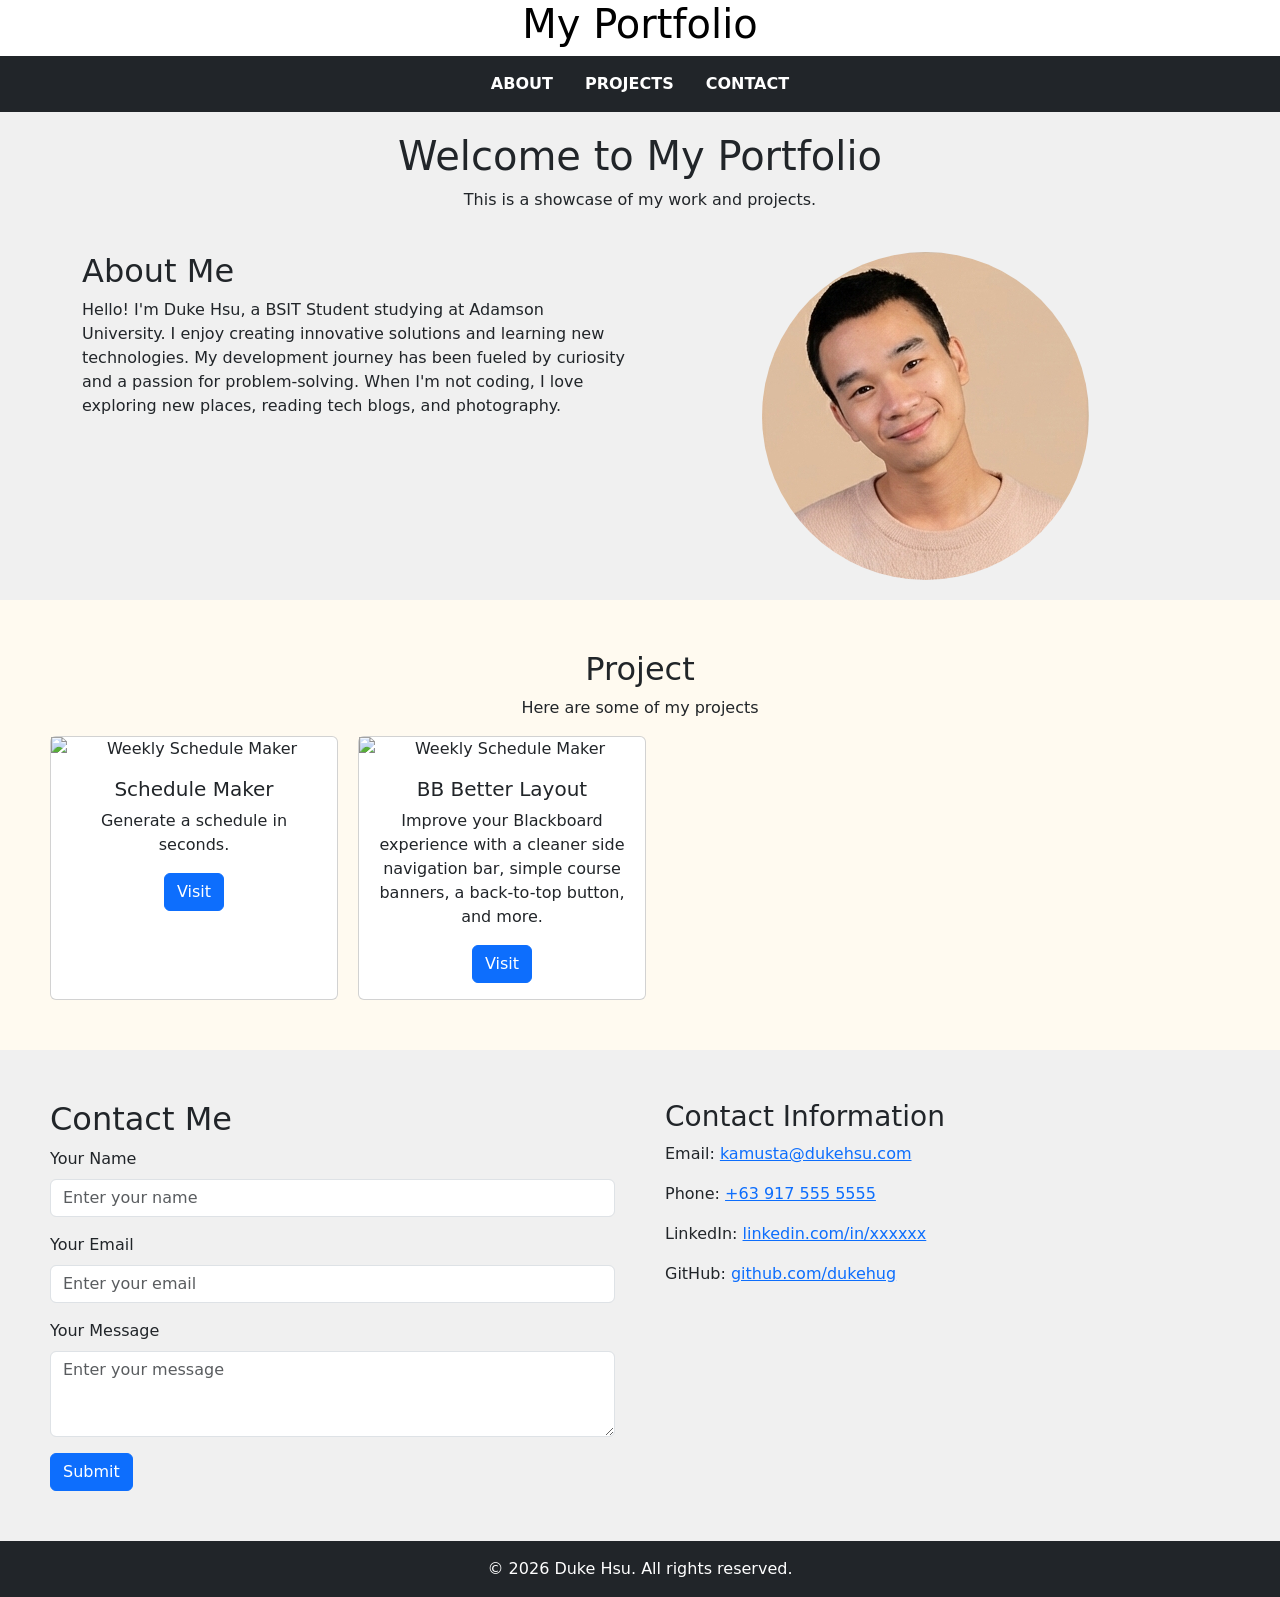
==== 2026-2027/29082_Lab_Exercise_1/portfolio/index.html @ 7baa2954 "add exercise-1" ====
<!DOCTYPE html>
<html lang="en">
<head>
    <meta charset="UTF-8">
    <meta http-equiv="X-UA-Compatible" content="IE=edge">
    <meta name="viewport" content="width=device-width, initial-scale=1.0">
    <title>My Portfolio</title>
    <!--External CSS-->
    <link rel="stylesheet" href="styles.css">
    <!--Bootstrap CSS & JS-->
    <link href="https://cdn.jsdelivr.net/npm/bootstrap@5.0.2/dist/css/bootstrap.min.css" rel="stylesheet" integrity="sha384-EVSTQN3/azprG1Anm3QDgpJLIm9Nao0Yz1ztcQTwFspd3yD65VohhpuuCOmLASjC" crossorigin="anonymous">
    <script src="https://cdn.jsdelivr.net/npm/bootstrap@5.0.2/dist/js/bootstrap.bundle.min.js" integrity="sha384-MrcW6ZMFYlzcLA8Nl+NtUVF0sA7MsXsP1UyJoMp4YLEuNSfAP+JcXn/tWtIaxVXM" crossorigin="anonymous"></script>

    <style>
        /*Internal CSS*/
        .intro{
            background-color: #f0f0f0;
            padding: 20px;
            text-align: center;
        }
    </style>
</head>
<body>
    <!--Header section-->
    <header>
        <!--Inline CSS-->
        <h1 style= "color:black; text-align:center;">My Portfolio</h1>
    </header>

    <!--Navigation bar-->
    <nav class="navbar navbar-dark bg-dark">
        <ul class="nav justify-content-center w-100">
            <li class="nav-item"><a class="nav-link active text-white fw-bold" href="#about">ABOUT</a></li>
            <li class="nav-item"><a class="nav-link active text-white fw-bold" href="#project">PROJECTS</a></li>
            <li class="nav-item"><a class="nav-link active text-white fw-bold" href="#contact">CONTACT</a></li>
        </ul>
    </nav>


    <!--About Section-->
    <section id="about" class="intro">
        <div class="container">
            <h1>Welcome to My Portfolio</h1>
            <p>This is a showcase of my work and projects.</p>
            <br>


            <div class="row">

                <!-- About Me -->
                <div class="col-md-6" style="text-align: left;">
                    <h2>About Me</h2>
                    <p>
                        Hello! I'm Duke Hsu, a BSIT Student studying at Adamson University. 
                        I enjoy creating innovative solutions and learning new technologies.
                        My development journey has been fueled by curiosity and a passion for problem-solving. 
                        When I'm not coding, I love exploring new places, reading tech blogs, and photography.  


                    </p>
                </div>

                <!-- Profile Image -->
                <div class="col-md-6">
                    <img src="images/duke.jpg" alt="Duke Hsu" class="img-fluid rounded-circle">
                </div>
            </div>

        </div>

    </section>



    <!--Project Section-->
    <section id="project" class="project">
        <h2>Project</h2>
        <p>Here are some of my projects </p>
        <div class="project-list"> <!-- -->
            <!-- Project 0 -->
            <div class="card" style="width: 18rem;">
                <img src="https://img.dukehsu.com/blog/20260810180148725.webp" alt="Weekly Schedule Maker">
                <div class="card-body">
                    <h5 class="card-title">Schedule Maker</h5>
                    <p class="card-text">Generate a schedule in seconds.</p>
                    <a href="https://weekly.52hz.im" target="_blank" class="btn btn-primary">Visit</a>
                </div>
            </div>

            <!-- Project 1 -->
            <div class="card" style="width: 18rem;">
                <img src="https://raw.githubusercontent.com/dukehug/BB-Better-Layout/main/shotscreen/marquee-promo-1400x560.png" alt="Weekly Schedule Maker">
                <div class="card-body">
                    <h5 class="card-title">BB Better Layout</h5>
                    <p class="card-text">Improve your Blackboard experience with a cleaner side navigation bar, simple course banners, a back-to-top button, and more.</p>
                    <a href="https://chromewebstore.google.com/detail/bb-better-layout-for-adam/pbnangjmldocmbkogkophjbobmnnppki?hl=en" target="_blank" class="btn btn-primary">Visit</a>
                </div>
            </div>
        </div>
    </section>


    <!-- Contact Section -->
    <section id="contact" class="contact">
        <div class="contact-container">

            <!--Left column-->
            <div class="contact-form">
                <h2>Contact Me</h2>
                <form id="contactForm">
                    <div class="mb-3">
                        <label for="contactMe" class="form-label">Your Name</label>
                        <input type="text" class="form-control" id="contactMe" placeholder="Enter your name" required>
                    </div>

                    <div class="mb-3">
                        <label for="contactEmail" class="form-label">Your Email</label>
                        <input type="email" class="form-control" id="contactEmail" placeholder="Enter your email" required>
                    </div>

                    <div class="mb-3">
                        <label for="contactMessage" class="form-label">Your Message</label>
                        <textarea class="form-control" id="contactMessage" rows="3" placeholder="Enter your message" required></textarea>
                    </div>

                    <button type="submit" class="btn btn-primary" >Submit</button>
                </form>
            </div>

            <!--Right column-->
            <div class="contact-info">
                <h3>Contact Information</h3>
                <p>Email: <a href="mailto:kamusta@dukehsu.com">kamusta@dukehsu.com</a></p>
                <p>Phone: <a href="tel:+639175555555">+63 917 555 5555</a></p>
                <p>LinkedIn: <a href="https://www.linkedin.com/in/xxxx" target="_blank">linkedin.com/in/xxxxxx</a></p>
                <p>GitHub: <a href=https://github.com/dukehug target="_blank">github.com/dukehug</a></p>
            </div>

        </div>
    </section>


    <!-- Modal -->
    <div class="modal fade" id="contactModal" tabindex="-1" aria-labelledby="contactModalLabel" aria-hidden="true">
        <div class="modal-dialog">
            <div class="modal-content">
                <div class="modal-header">
                    <h5 class="modal-title" id="contactModalLabel">Thank You!</h5>
                    <button type="button" class="btn-close" data-bs-dismiss="modal" aria-label="Close"></button>
                </div>
                <div class="modal-body">
                    Thank you for reaching out! I will get back to you as soon as possible.
                </div>
                <div class="modal-footer">
                    <button type="button" class="btn btn-secondary" data-bs-dismiss="modal">Close</button>
                </div>
            </div>
        </div>
    </div>         


    <!--Footer-->
    <footer class="bg-dark text-white text-center py-3">
        &copy; 2026 Duke Hsu. All rights reserved.
    </footer>

    <!--Internal JS-->
    <!--Check form submission-->    
    <script>
        const contactForm = document.getElementById('contactForm');
        contactForm.addEventListener('submit', function(event) {
            event.preventDefault(); // Prevent form submission
            // Show the modal
            const contactModal = new bootstrap.Modal(document.getElementById('contactModal'));
            contactModal.show();
        });
    </script>

</body>
</html>
---- 2026-2027/29082_Lab_Exercise_1/portfolio/styles.css ----
/*Section styles*/
.project{
    background-color: floralwhite;
    padding: 50px;
    text-align: center;
}

.project-list{
    display: flex;
    flex-wrap: wrap;
    gap: 20px;
    align-items: stretch;
}

.contact{
    background-color: #f0f0f0;
    padding: 50px;
}

.contact-container{
    display: flex;
    gap: 50px;
}

.contact-form{
    flex:1;
    text-align: left;
}

.contact-info{
    flex:1;
    text-align: left;
}
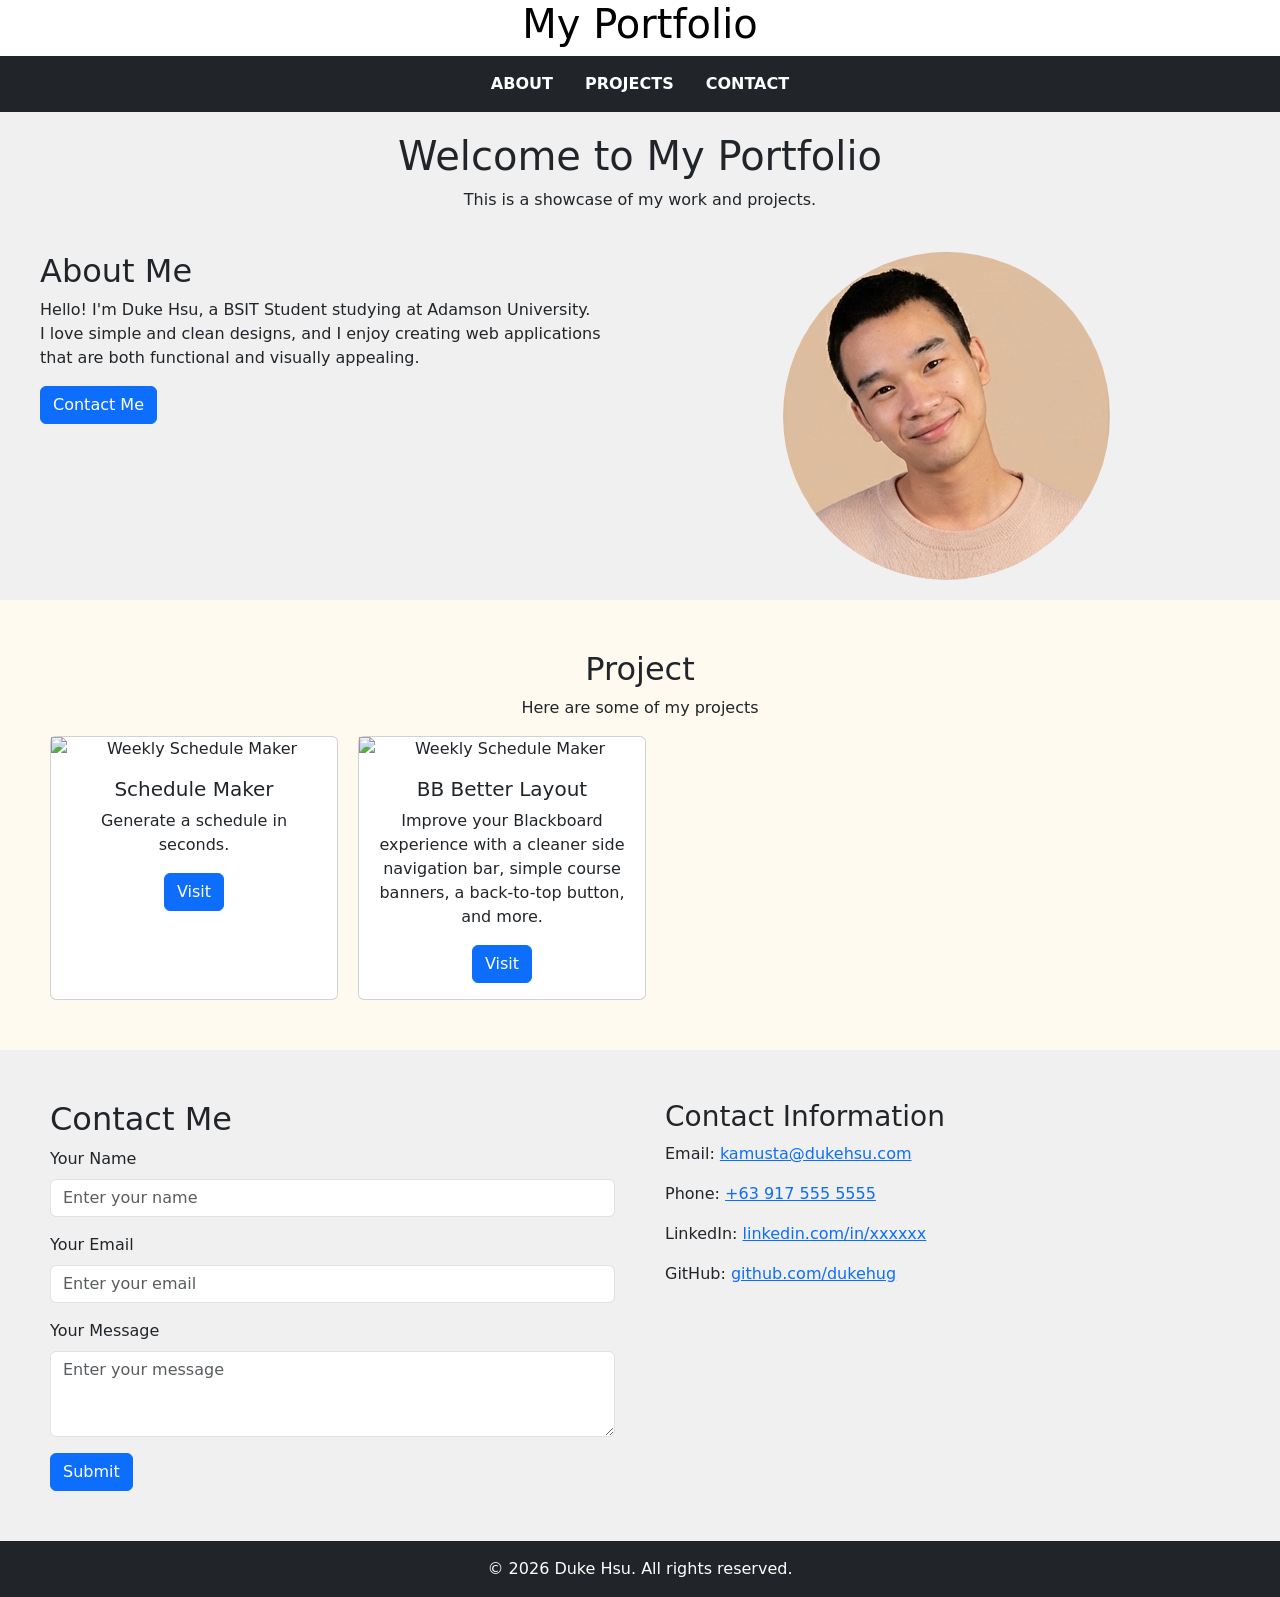
==== commit c41bae05: "add a button and max-width" ====
--- a/2026-2027/29082_Lab_Exercise_1/portfolio/index.html
+++ b/2026-2027/29082_Lab_Exercise_1/portfolio/index.html
@@ -39,7 +39,7 @@
 
     <!--About Section-->
     <section id="about" class="intro">
-        <div class="container">
+        <div class="content-container">
             <h1>Welcome to My Portfolio</h1>
             <p>This is a showcase of my work and projects.</p>
             <br>
@@ -51,13 +51,13 @@
                 <div class="col-md-6" style="text-align: left;">
                     <h2>About Me</h2>
                     <p>
-                        Hello! I'm Duke Hsu, a BSIT Student studying at Adamson University. 
-                        I enjoy creating innovative solutions and learning new technologies.
-                        My development journey has been fueled by curiosity and a passion for problem-solving. 
-                        When I'm not coding, I love exploring new places, reading tech blogs, and photography.  
+                        Hello! I'm Duke Hsu, a BSIT Student studying at Adamson University. <br>
+                        I love simple and clean designs, and I enjoy creating web applications that are both functional and visually appealing.
+                    </p>
+                    
+                    <a href="#contact" class="btn btn-primary">Contact Me</a>
+                    <!--<a href="#contact" class="button">Contact Me</a>-->
 
-
-                    </p>
                 </div>
 
                 <!-- Profile Image -->
@@ -74,26 +74,28 @@
 
     <!--Project Section-->
     <section id="project" class="project">
-        <h2>Project</h2>
-        <p>Here are some of my projects </p>
-        <div class="project-list"> <!-- -->
-            <!-- Project 0 -->
-            <div class="card" style="width: 18rem;">
-                <img src="https://img.dukehsu.com/blog/20260810180148725.webp" alt="Weekly Schedule Maker">
-                <div class="card-body">
-                    <h5 class="card-title">Schedule Maker</h5>
-                    <p class="card-text">Generate a schedule in seconds.</p>
-                    <a href="https://weekly.52hz.im" target="_blank" class="btn btn-primary">Visit</a>
+        <div class="content-container">
+            <h2>Project</h2>
+            <p>Here are some of my projects </p>
+            <div class="project-list"> <!-- -->
+                <!-- Project 0 -->
+                <div class="card" style="width: 18rem;">
+                    <img src="https://img.dukehsu.com/blog/20260810180148725.webp" alt="Weekly Schedule Maker">
+                    <div class="card-body">
+                        <h5 class="card-title">Schedule Maker</h5>
+                        <p class="card-text">Generate a schedule in seconds.</p>
+                        <a href="https://weekly.52hz.im" target="_blank" class="btn btn-primary">Visit</a>
+                    </div>
                 </div>
-            </div>
 
-            <!-- Project 1 -->
-            <div class="card" style="width: 18rem;">
-                <img src="https://raw.githubusercontent.com/dukehug/BB-Better-Layout/main/shotscreen/marquee-promo-1400x560.png" alt="Weekly Schedule Maker">
-                <div class="card-body">
-                    <h5 class="card-title">BB Better Layout</h5>
-                    <p class="card-text">Improve your Blackboard experience with a cleaner side navigation bar, simple course banners, a back-to-top button, and more.</p>
-                    <a href="https://chromewebstore.google.com/detail/bb-better-layout-for-adam/pbnangjmldocmbkogkophjbobmnnppki?hl=en" target="_blank" class="btn btn-primary">Visit</a>
+                <!-- Project 1 -->
+                <div class="card" style="width: 18rem;">
+                    <img src="https://raw.githubusercontent.com/dukehug/BB-Better-Layout/main/shotscreen/marquee-promo-1400x560.png" alt="Weekly Schedule Maker">
+                    <div class="card-body">
+                        <h5 class="card-title">BB Better Layout</h5>
+                        <p class="card-text">Improve your Blackboard experience with a cleaner side navigation bar, simple course banners, a back-to-top button, and more.</p>
+                        <a href="https://chromewebstore.google.com/detail/bb-better-layout-for-adam/pbnangjmldocmbkogkophjbobmnnppki?hl=en" target="_blank" class="btn btn-primary">Visit</a>
+                    </div>
                 </div>
             </div>
         </div>
@@ -103,7 +105,6 @@
     <!-- Contact Section -->
     <section id="contact" class="contact">
         <div class="contact-container">
-
             <!--Left column-->
             <div class="contact-form">
                 <h2>Contact Me</h2>
--- a/2026-2027/29082_Lab_Exercise_1/portfolio/styles.css
+++ b/2026-2027/29082_Lab_Exercise_1/portfolio/styles.css
@@ -1,4 +1,11 @@
 /*Section styles*/
+
+.content-container{
+    max-width: 1200px;
+    margin: 0 auto;
+}
+
+
 .project{
     background-color: floralwhite;
     padding: 50px;
@@ -18,6 +25,8 @@
 }
 
 .contact-container{
+    max-width: 1200px;
+    margin: 0 auto;
     display: flex;
     gap: 50px;
 }
@@ -30,4 +39,17 @@
 .contact-info{
     flex:1;
     text-align: left;
+}
+
+/*Button styles*/
+.button{
+    background-color: #333;
+    color: white;
+    padding: 10px ;
+    border: none;
+    cursor: pointer;
+}
+
+.button:hover{
+    background-color: #555;
 }
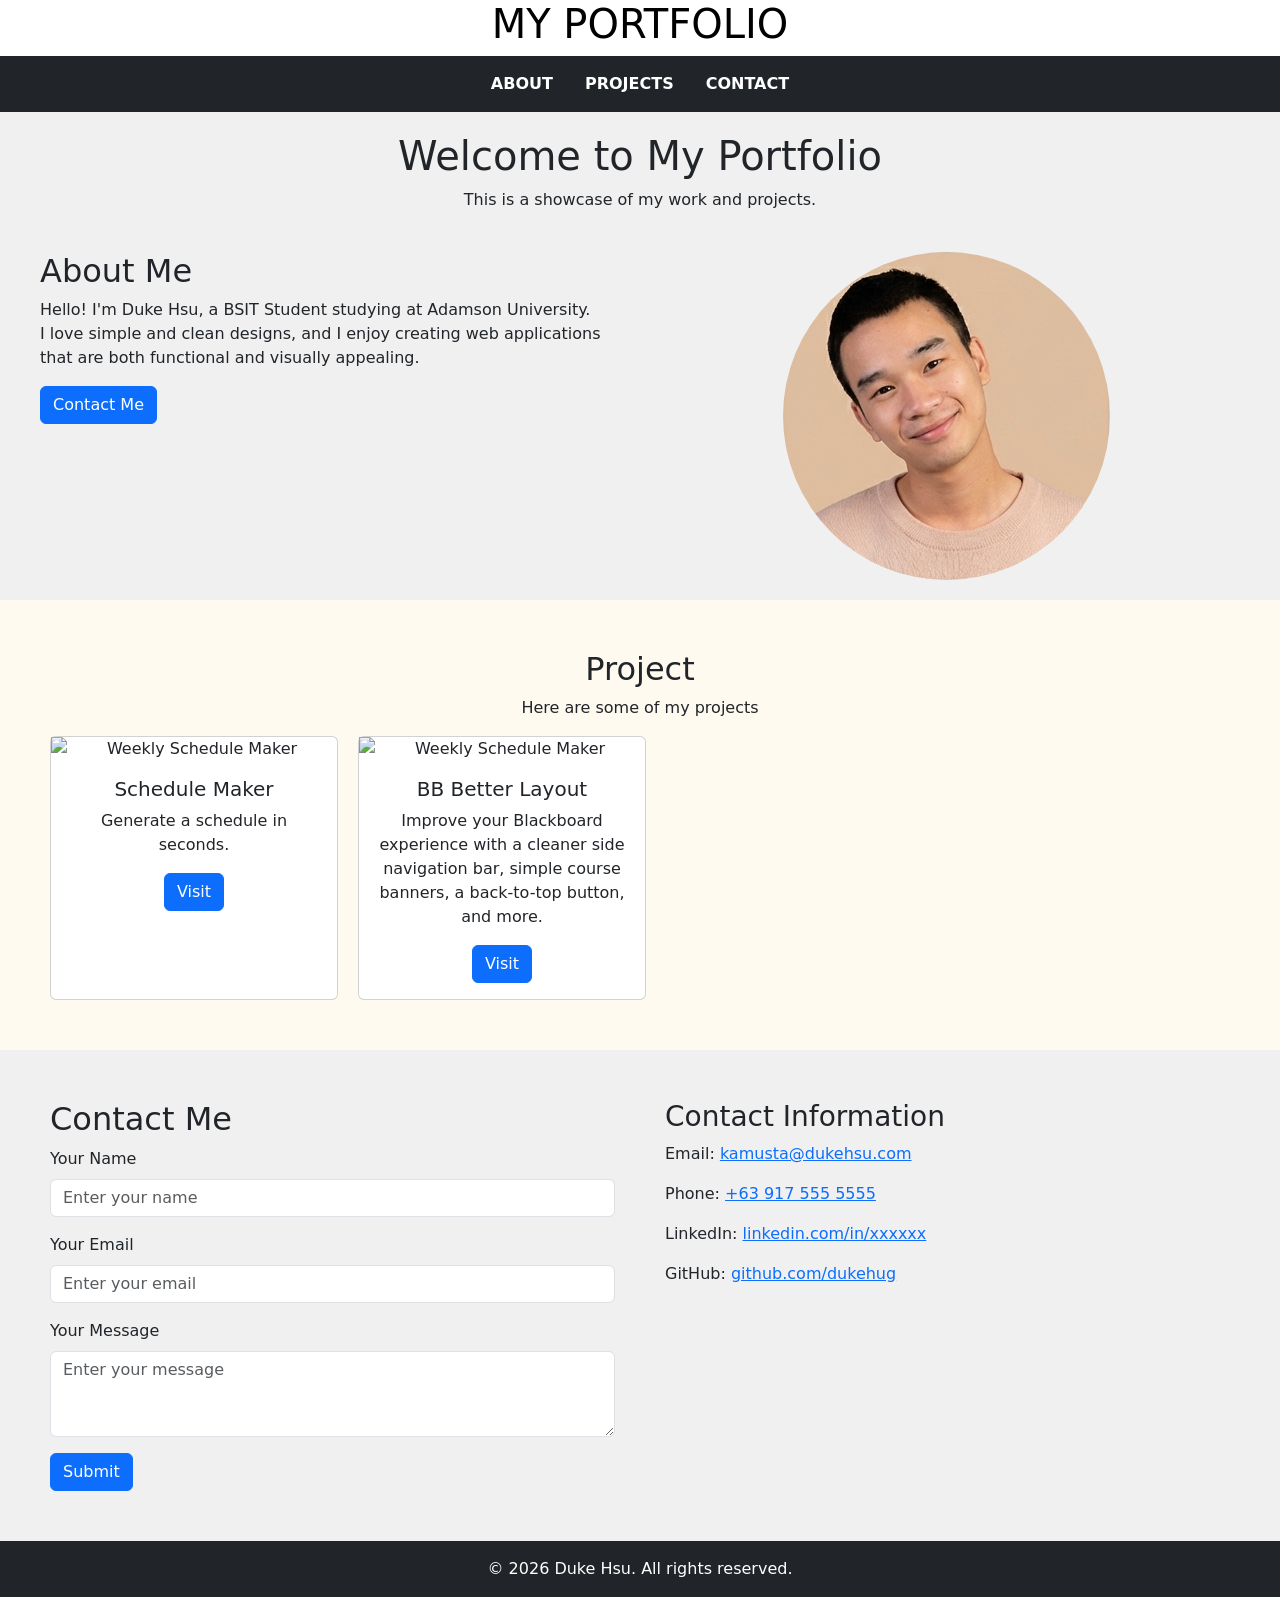
==== commit 8ab18b43: "add php lab activity" ====
--- a/2026-2027/29082_Lab_Exercise_1/portfolio/index.html
+++ b/2026-2027/29082_Lab_Exercise_1/portfolio/index.html
@@ -24,7 +24,7 @@
     <!--Header section-->
     <header>
         <!--Inline CSS-->
-        <h1 style= "color:black; text-align:center;">My Portfolio</h1>
+        <h1 style= "color:black; text-align:center;">MY PORTFOLIO</h1>
     </header>
 
     <!--Navigation bar-->
